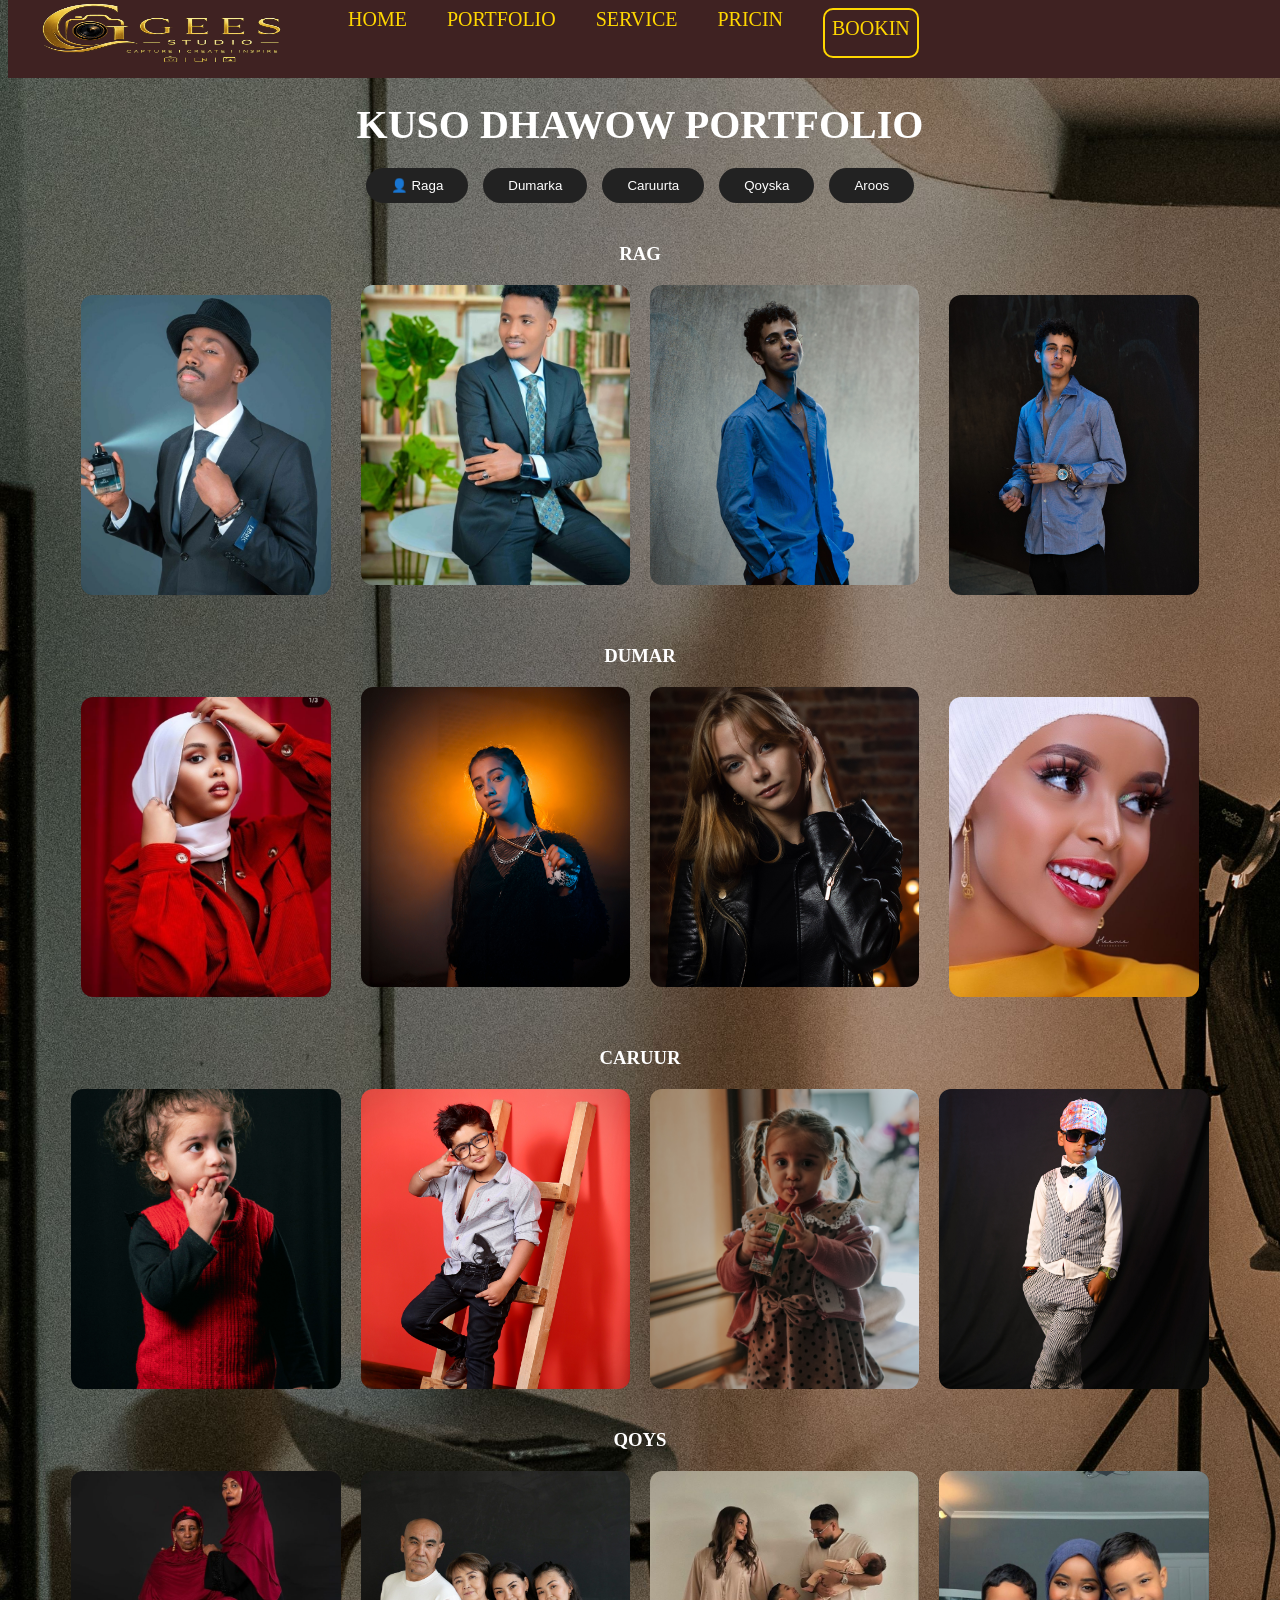
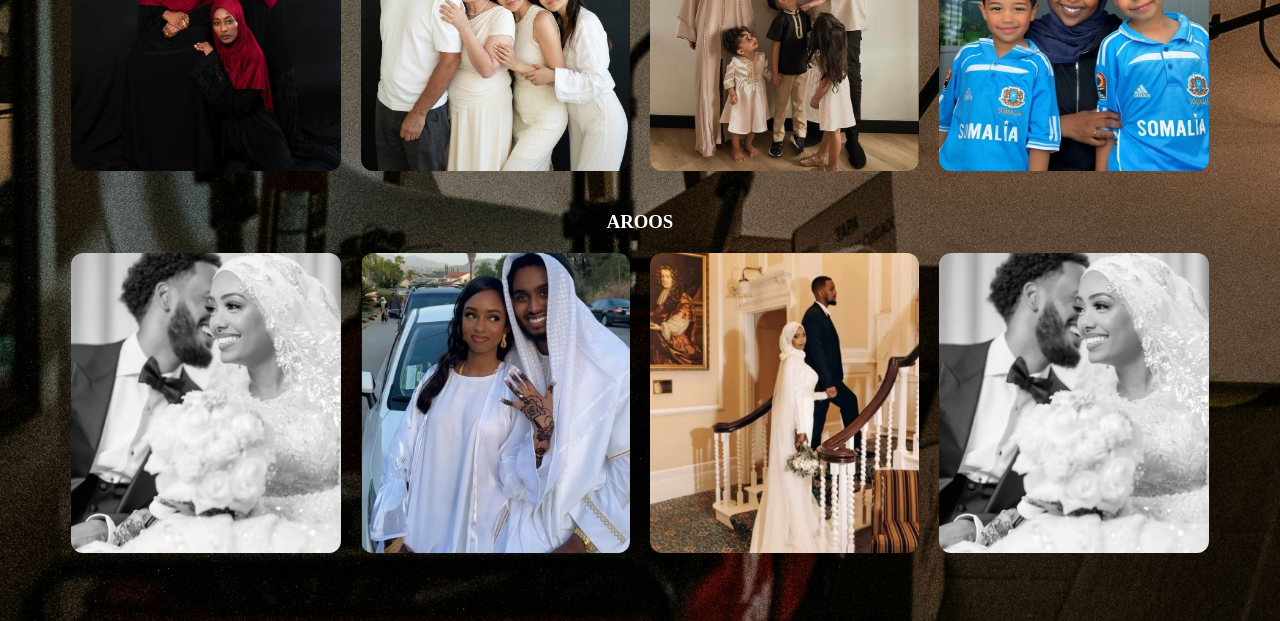
==== portfolio.html @ 17af996f "Add files via upload" ====
<!DOCTYPE html>
<html lang="en">
<head>
    <meta charset="UTF-8">
    <meta name="viewport" content="width=device-width, initial-scale=1.0">
    <title>groun 3</title>
    <link rel="stylesheet" href="V.CSS">
   <link rel="stylesheet" href="https://cdnjs.cloudflare.com/ajax/libs/font-awesome/6.7.2/css/all.min.css" referrerpolicy="no-referrer" />
</head>
<body>
    <header class="madax">
        <div class="logo">
            <img src="logo.png" alt="logo" class="logo">
        </div>

        <a href="index.html">home</a>
            <a href="portfolio.html">portfolio</a>
            <a href="service1.html">service</a>
            <a href="project.html">pricin</a>
            <a href="booking.html" class="boking">bookin</a>
        </header> 
   <section class="kuli">
    <h2> kuso dhawow portfolio</h2>
    <dv class="tabs">
        <button > 👤 raga  </button>
        <button>Dumarka </button>
        <button> caruurta</button>
        <button>Qoyska</button>
        <button>Aroos</button>
    </dv>
    <h3><i class="fa-duotone fa-thin fa-user-tie"></i> RAG</h3>
    <div class="man">
        <a href="abdiwali.jpg">
        <img src="suit1.jpg" alt="sawirada dhan"></a>
        <img src="suit.jpg" alt="">
        <img src="sax2.jpg" alt="">
        <a href="muzcab.jpg"><img src="sax3.jpg" alt=""></a>
    </div>
    <h3> DUMAR </h3>
    <div class="man">
        
        <a href="hodan.jpg"><img src="gabar3.jpg" alt=""></a>
        <img src="gbar5.jpg" alt="">
        <img src="gabar6.jpg" alt="">
        <a href="hamdi.jpg"><img src="gabar1.jpg" alt=""></a>
    </div>
    <h3> CARUUR</h3>
    <div class="man">
        <img src="child6.jpg" alt="">
        <img src="child7.jpg" alt="">
        <img src="ilmo.jpg" alt="">
        <img src="child9.jpg" alt="">
    </div>  
    <h3>QOYS </h3>
    <div class="man">
        <img src="bat4.jpg" alt="">
        <img src="baf5.jpg" alt="">
        <img src="bat.jpg" alt="">
        <img src="bat1.jpg" alt="">
    </div>
    <h3> AROOS </h3>
    <div class="man">
        <img src="aroos.jpg" alt="">
        <img src="cade.jpg" alt="">
        <img src="socod.jpg" alt="">
        <img src="aroos3.jpg" alt="">
    </div>
   </section>

</body>
</html>
---- V.CSS ----
.madax{ 
    background-color: #3f2222;
    display: flex;
    justify-content: flex-start;
    position: absolute;
    width: 100%;
    margin-top: -20px;
    gap: 20px;
    padding: 10px;
    position: fixed;
   
  
    }
    .logo{
        width: 300px;
        height: 70px;
        
        display: flex;
    justify-content: space-between;
    align-items: center;
   
    }
    
        
     
        
        a{
            text-decoration: none;
            color: gold;
            font-size: 20px;
            margin: 10px;
            text-align: center;
            text-transform: uppercase;
            display: flex;
  list-style: none;
        }
        a.boking{
          border: 2px solid gold;
            color: gold;
            padding: 7px;
            border-radius: 10px;
        }
a.boking:hover{
    background-color: gold;
    color: rgb(243, 237, 237);
}
a:hover{
    color: rgb(242, 239, 239);
}
body{
    background-image: url(back.jpg);
    background-repeat: no-repeat;
    background-size: cover;
     background-clip:padding-box;
}

.navbar{ border: 2px solid gold;
    border-radius: 10px;
    margin-top: 70px;
    width: 30%;
    height: 400px;
    box-shadow: 0px 0px 10px rgb(214, 214, 214);
    margin-left: 20px;
    overflow: auto;
    

   
    
}
.qoraal{
    color: gold;
    font-size: 30px;
    text-align: center;
    margin-top:-100;
}
.yar{
    font-size: 26px;
    text-align: justify;
    margin:8px;
    text-indent: 20px;
    color : gold;
    
}
.hagid{
    
    color: gold;
    margin-left: 10%;
    padding: 20px;
    margin-top: 20px;
    display: flex;
    gap: 10%

    
}
.hoose{
    width: 30%;
    font-size: 20px;
    text-align: left;
    left: 0;}
    
.word{
    margin-top: 0;
}
.footerka{
    background-color: #3f2222;
    
    padding: 10px;
    margin-top: 20px;
    flex-direction: column;
    
}
.word {
    text-align: center;
    color: white;
    
}
.ID , .quick {
    color :gold;
    
}
.qeb , .hoose , li , .home{
    font-size: 20px;
    text-transform: capitalize;
    color: white;
    list-style: none;
}
.dhexe{
       
    justify-content:space-between;
    
    width:100%;
}
.sawiro{
    width:60%;
    display:grid;
    grid-template-columns:repeat(2,1fr);
    gap:10px; 
    

   
    
}
.team{
     background:#3f2222;
    border-radius:5% 46%;
    padding:20px;
    text-align:center;
    box-shadow:0 10px 25px rgba(0,0,0,.2);
    transition:.1s;
    margin-left: 70px;
}
.team img{
    width:200px;
    height:200px;
    border-radius:10% /56%;
    object-fit:cover;
    border:4px solid #FFD700; 
   
}
.team img:hover{
    transform:scale(1.1);
    transition:.4s;
}
.team h3{
    margin-top:15px;
    font-size:30px;
    color:white;
    text-transform:uppercase;
}
.team p{
    color:#ffffff;
    font-size:20px;
    margin-top:8px;
    text-transform:capitalize;
}
.first{
    display:grid;
    grid-template-columns:repeat(4,1fr);
    gap:10px;
}
.kuli{
     width:90%;
    margin:auto;
    padding:60px 0;
}
.kuli h2{
    text-align:center;
    font-size:40px;
    margin-bottom:20px;
    text-transform: uppercase;
    color:white;
}
.kuli h3{
    margin:40px 0 20px;
    color:white;
    text-align:center;
    text-transform:uppercase;
}
.tabs{
    display:flex;
    justify-content:center;
    gap:15px;
    margin-bottom:40px;
    flex-wrap:wrap;
    
}
.tabs button{
     padding:10px 25px;
    border:none;
    border-radius:30px;
    cursor:pointer;
    background:#222;
    color:white;
    transition:.3s;
    text-transform:capitalize;
}
.tabs button:hover{
    background:#FFD700;
    color:#222;
    transition:s.3s;
    transform:scale(1.1);
}
.man{
    display:grid;
    grid-template-columns:repeat(4,1fr);
    gap:20px;
}
.man img{
     width:100%;
    height:300px;
    object-fit:cover;
    border-radius:12px;
    transition:.4s;
}
.man img:hover{
    transform:scale(1.1);
}
#pricing{
    padding: 50px;
    text-align: center;
    background: #662323;
}


.tayp1{
    margin-top: 60px;
    border-collapse: collapse;
    width: 60%;
    text-align: center;
    margin-left: 20%;
}
.row th{
    border: 1px solid black;
    padding: 10px;
    text-align: center;
    font-size: 25px;
    background-color: red;
    text-transform: uppercase;
}

 .row td{border: 1px solid black;
    padding: 10px;
    text-align: center;
    font-size: 18px;
    text-transform: capitalize;

}
.row img{
   width:100px;
   height: 80px;
   object-fit: cover;
   border-radius: 10px;
}
.row:nth-child(even){
    background: #b26f6f;
}
.row:nth-child(odd){
    background: #f9f8f87a;
}
.row:hover{
    background: #ddd;
}
.kabshan {
    font-size: 29px;
    color: brown;
    text-transform: uppercase;
}

.tayp1{ margin-top: 60px;
    border-collapse: collapse;
    width: 60%;
    text-align: center;
    margin-left: 20%;
    background-color: #413030;
    
}
.row th{
    border: 1px solid black;
    padding: 10px;
    text-align: center;
    font-size: 25px;
    background-color: red;
    text-transform: uppercase;
}

 .row td{border: 1px solid black;
    padding: 10px;
    text-align: center;
    font-size: 18px;
    text-transform: capitalize;

}
.row img{
   width:100px;
   height: 80px;
   object-fit: cover;
   border-radius: 10px;
}
.row:nth-child(even){
    background: #b26f6f;
}
.row:hover{
    background: #ddd;
}
.kabshan {
    font-size: 29px;
    color: brown;
    text-transform: uppercase;
}
 .pricing{
        padding-top: 20px;
    }
     /*moble*/
    @media(max-width:480px){
        body{
            grid-template-columns:repeat(1,1fr);;
        }
    }
/*tablte*/
@media(max-width:800px){
.kuli{
    grid-template-columns:repeat(2,1fr);
}
}
/*disktop*/
@media(max-width:1030px){

}
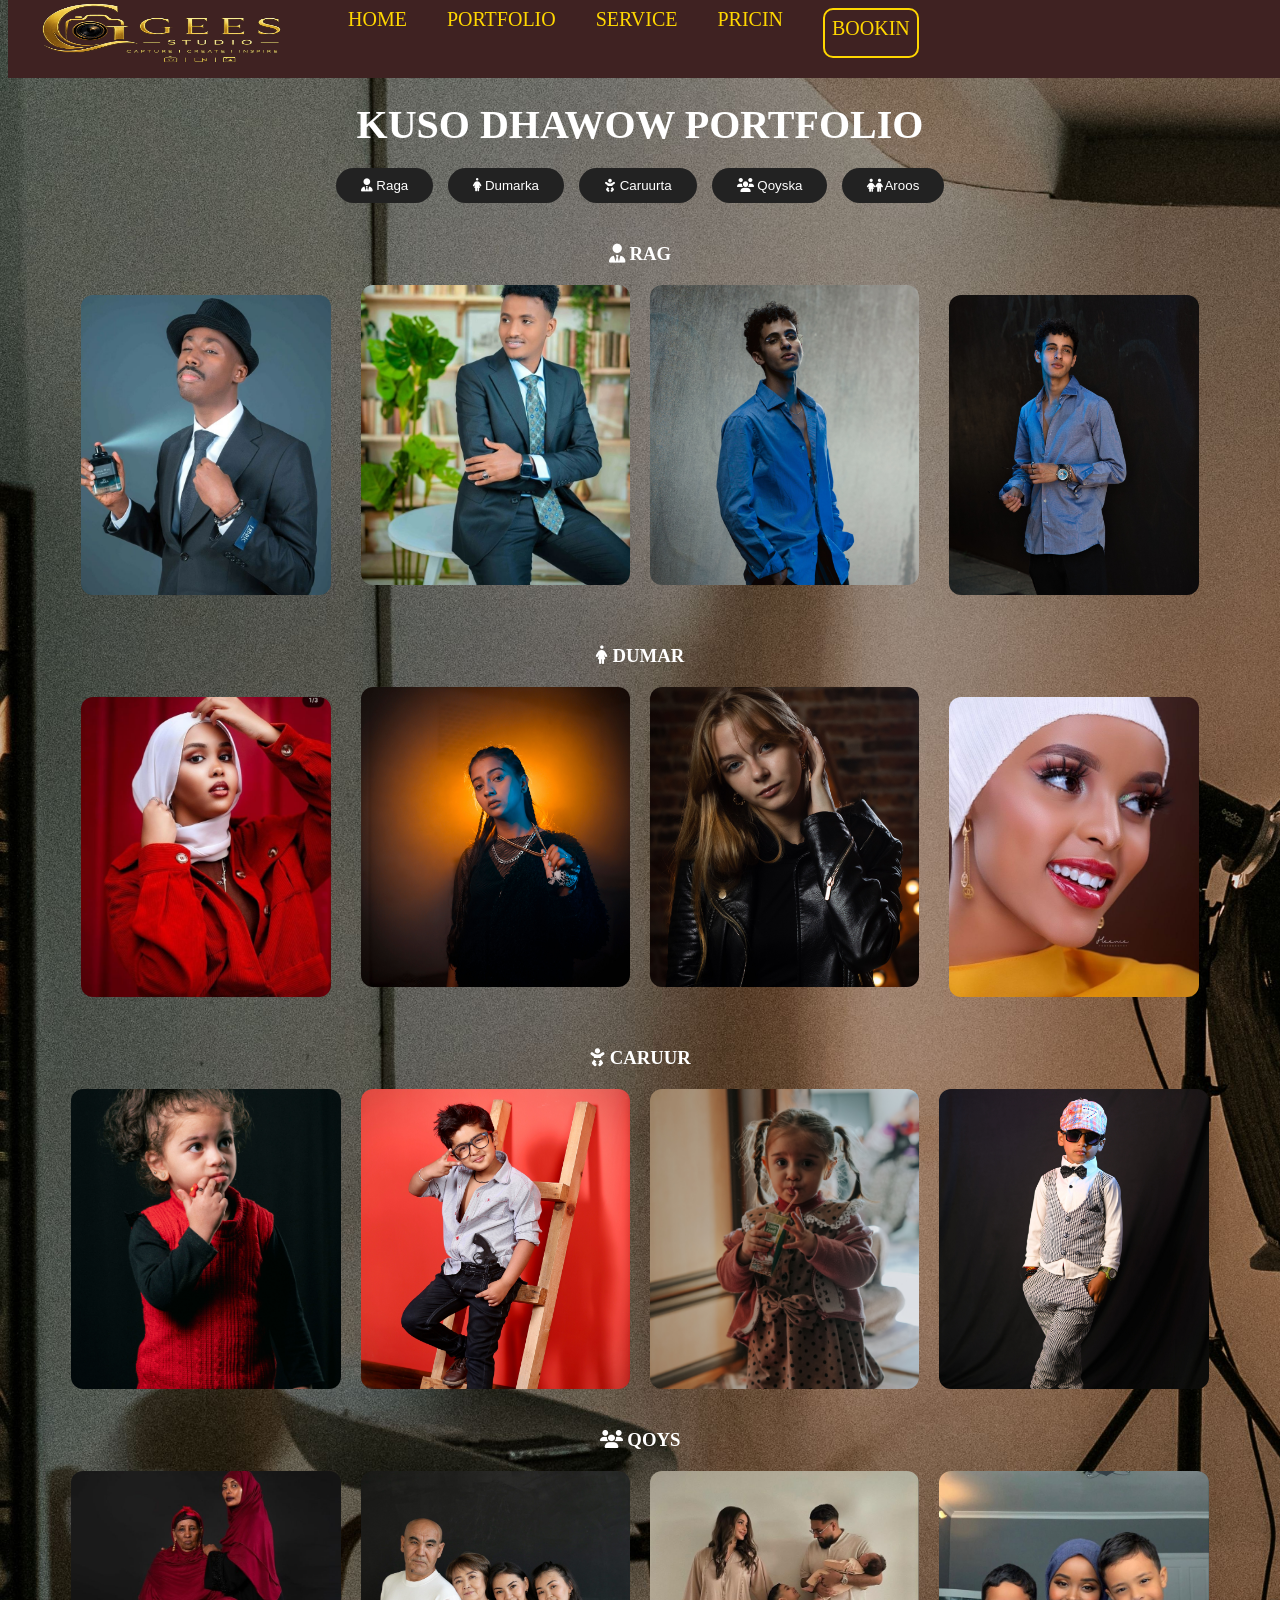
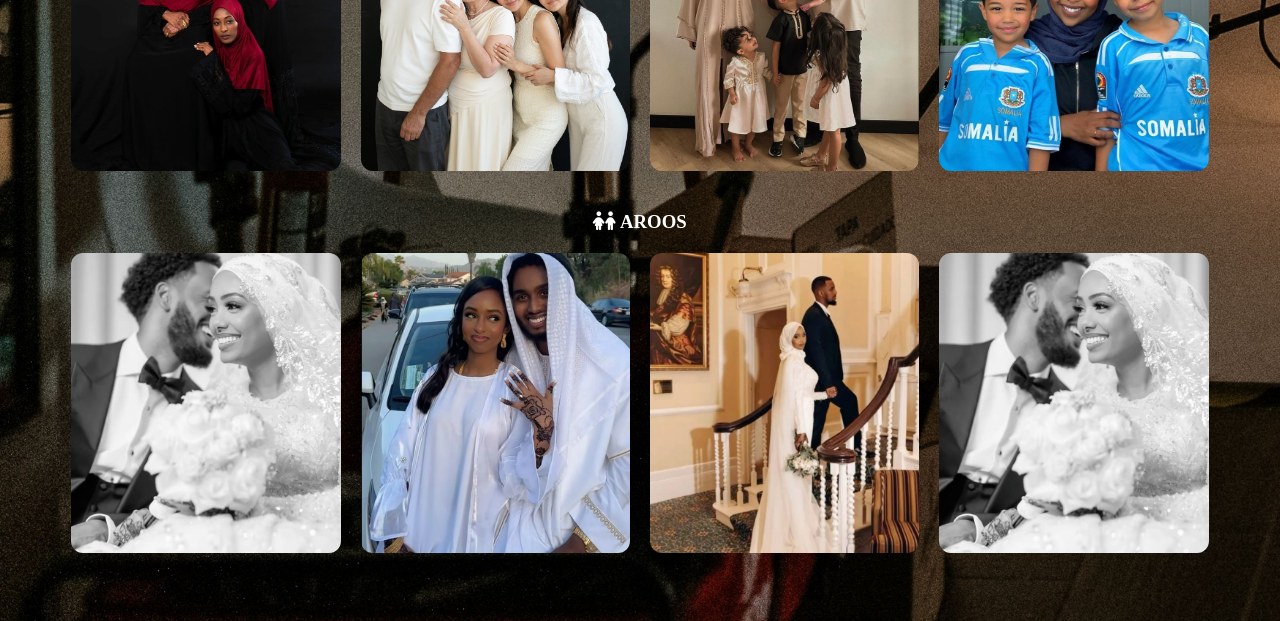
==== commit db1e4990: "Add files via upload" ====
--- a/portfolio.html
+++ b/portfolio.html
@@ -3,7 +3,7 @@
 <head>
     <meta charset="UTF-8">
     <meta name="viewport" content="width=device-width, initial-scale=1.0">
-    <title>groun 3</title>
+    <title>PORTFOLIO</title>
     <link rel="stylesheet" href="V.CSS">
    <link rel="stylesheet" href="https://cdnjs.cloudflare.com/ajax/libs/font-awesome/6.7.2/css/all.min.css" referrerpolicy="no-referrer" />
 </head>
@@ -22,13 +22,13 @@
    <section class="kuli">
     <h2> kuso dhawow portfolio</h2>
     <dv class="tabs">
-        <button > 👤 raga  </button>
-        <button>Dumarka </button>
-        <button> caruurta</button>
-        <button>Qoyska</button>
-        <button>Aroos</button>
+        <button > <i class="fa-solid fa-user-tie"></i> raga  </button>
+        <button> <i class="fa-solid fa-person-dress"></i> Dumarka </button>
+        <button> <i class="fa-duotone fa-solid fa-baby"></i> caruurta</button>
+        <button> <i class="fa-solid fa-users"></i> Qoyska</button>
+        <button> <i class="fa-solid fa-children"></i>Aroos</button>
     </dv>
-    <h3><i class="fa-duotone fa-thin fa-user-tie"></i> RAG</h3>
+    <h3> <i class="fa-solid fa-user-tie"></i> RAG</h3>
     <div class="man">
         <a href="abdiwali.jpg">
         <img src="suit1.jpg" alt="sawirada dhan"></a>
@@ -36,7 +36,7 @@
         <img src="sax2.jpg" alt="">
         <a href="muzcab.jpg"><img src="sax3.jpg" alt=""></a>
     </div>
-    <h3> DUMAR </h3>
+    <h3> <i class="fa-solid fa-person-dress"></i> DUMAR </h3>
     <div class="man">
         
         <a href="hodan.jpg"><img src="gabar3.jpg" alt=""></a>
@@ -44,21 +44,21 @@
         <img src="gabar6.jpg" alt="">
         <a href="hamdi.jpg"><img src="gabar1.jpg" alt=""></a>
     </div>
-    <h3> CARUUR</h3>
+    <h3> <i class="fa-duotone fa-solid fa-baby"></i> CARUUR</h3>
     <div class="man">
         <img src="child6.jpg" alt="">
         <img src="child7.jpg" alt="">
         <img src="ilmo.jpg" alt="">
         <img src="child9.jpg" alt="">
     </div>  
-    <h3>QOYS </h3>
+    <h3> <i class="fa-solid fa-users"></i> QOYS </h3>
     <div class="man">
         <img src="bat4.jpg" alt="">
         <img src="baf5.jpg" alt="">
         <img src="bat.jpg" alt="">
         <img src="bat1.jpg" alt="">
     </div>
-    <h3> AROOS </h3>
+    <h3> <i class="fa-solid fa-children"></i> AROOS </h3>
     <div class="man">
         <img src="aroos.jpg" alt="">
         <img src="cade.jpg" alt="">
--- a/V.CSS
+++ b/V.CSS
@@ -1,3 +1,6 @@
+
+
+
 .madax{ 
     background-color: #3f2222;
     display: flex;
@@ -8,6 +11,7 @@
     gap: 20px;
     padding: 10px;
     position: fixed;
+   
    
   
     }
